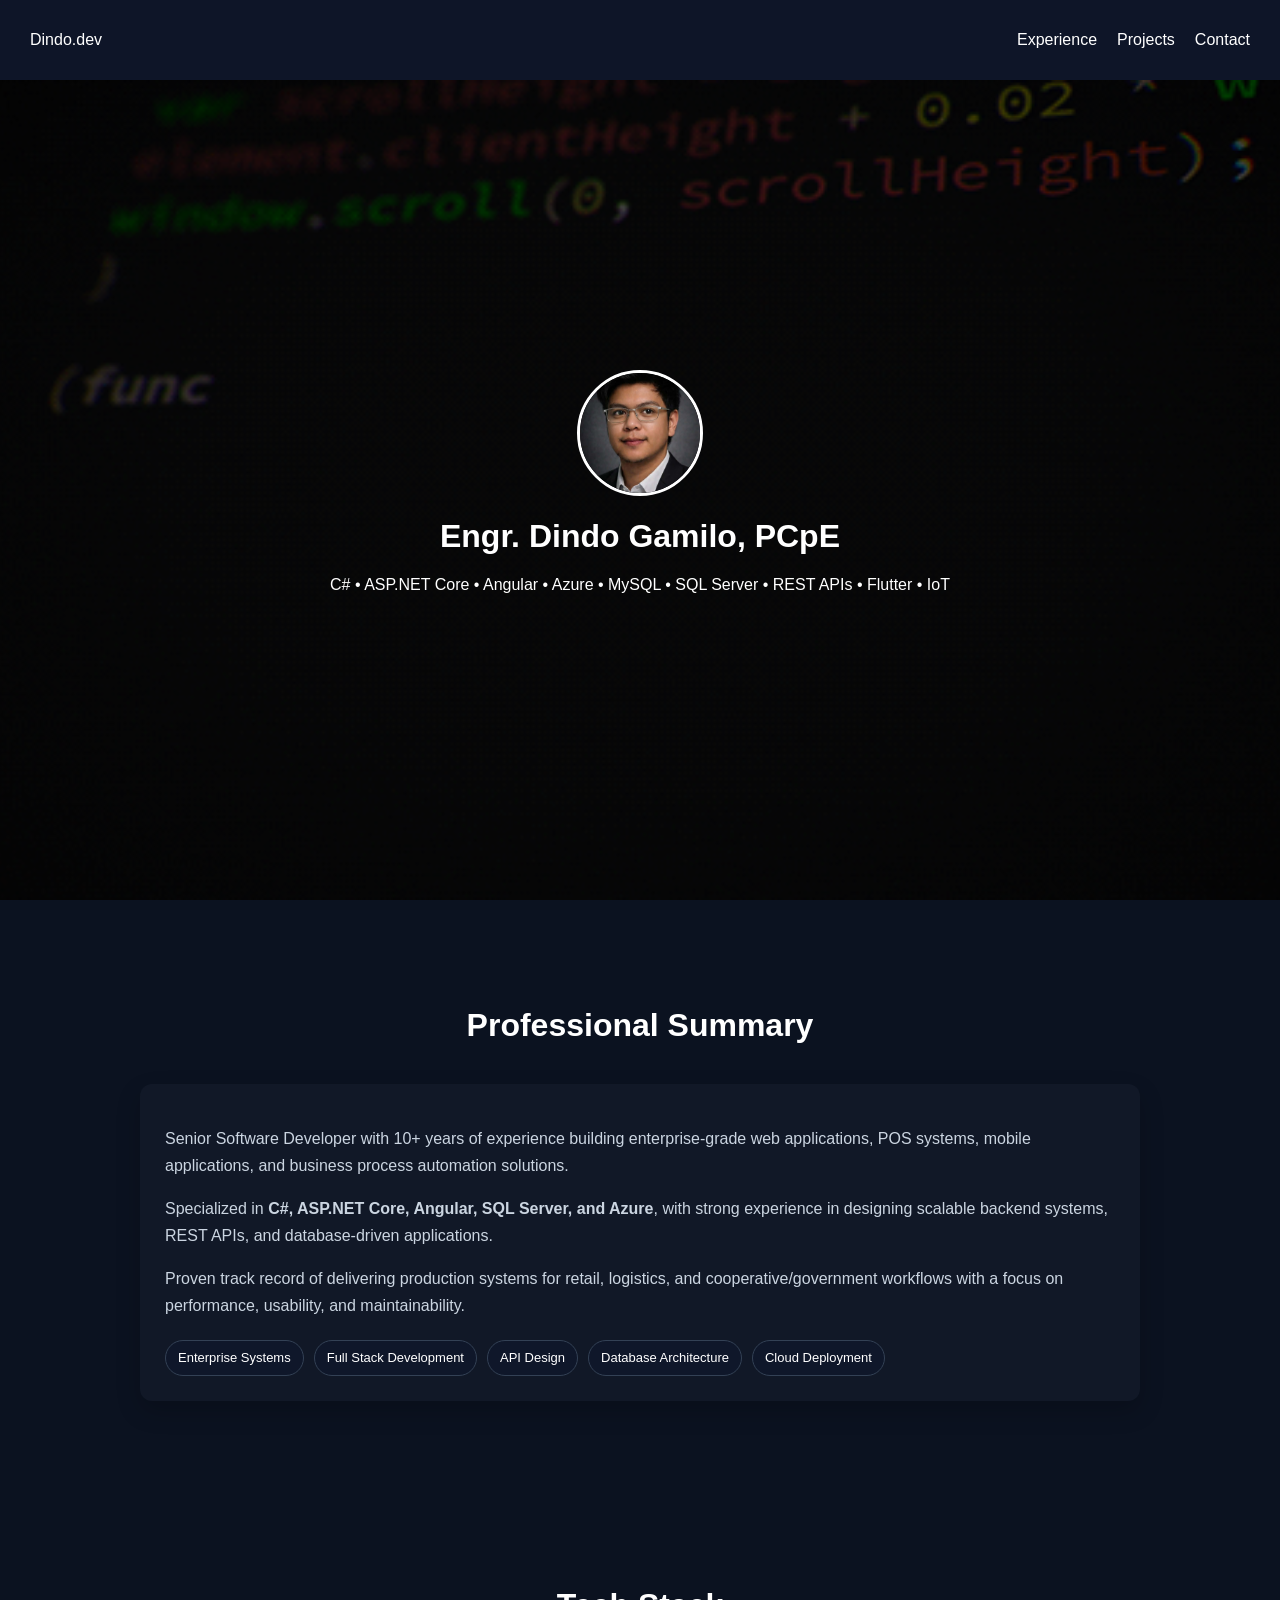
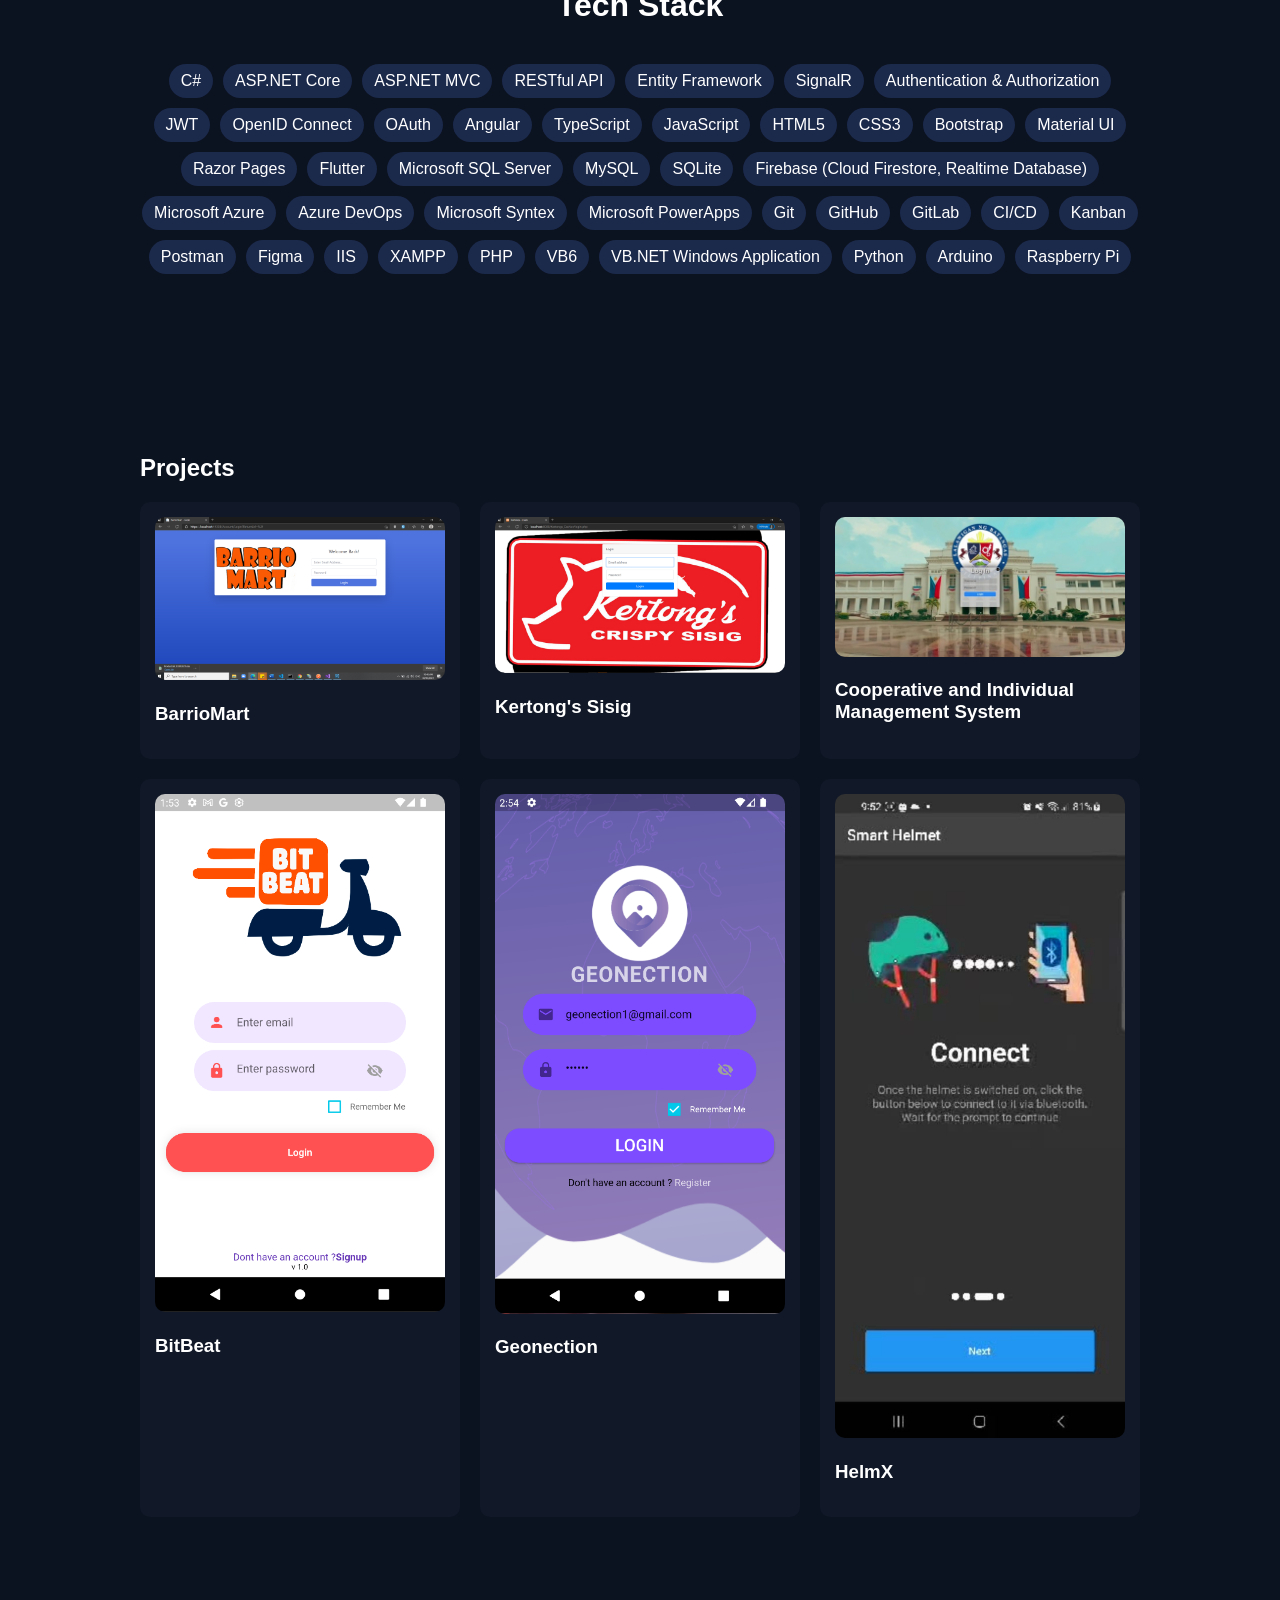
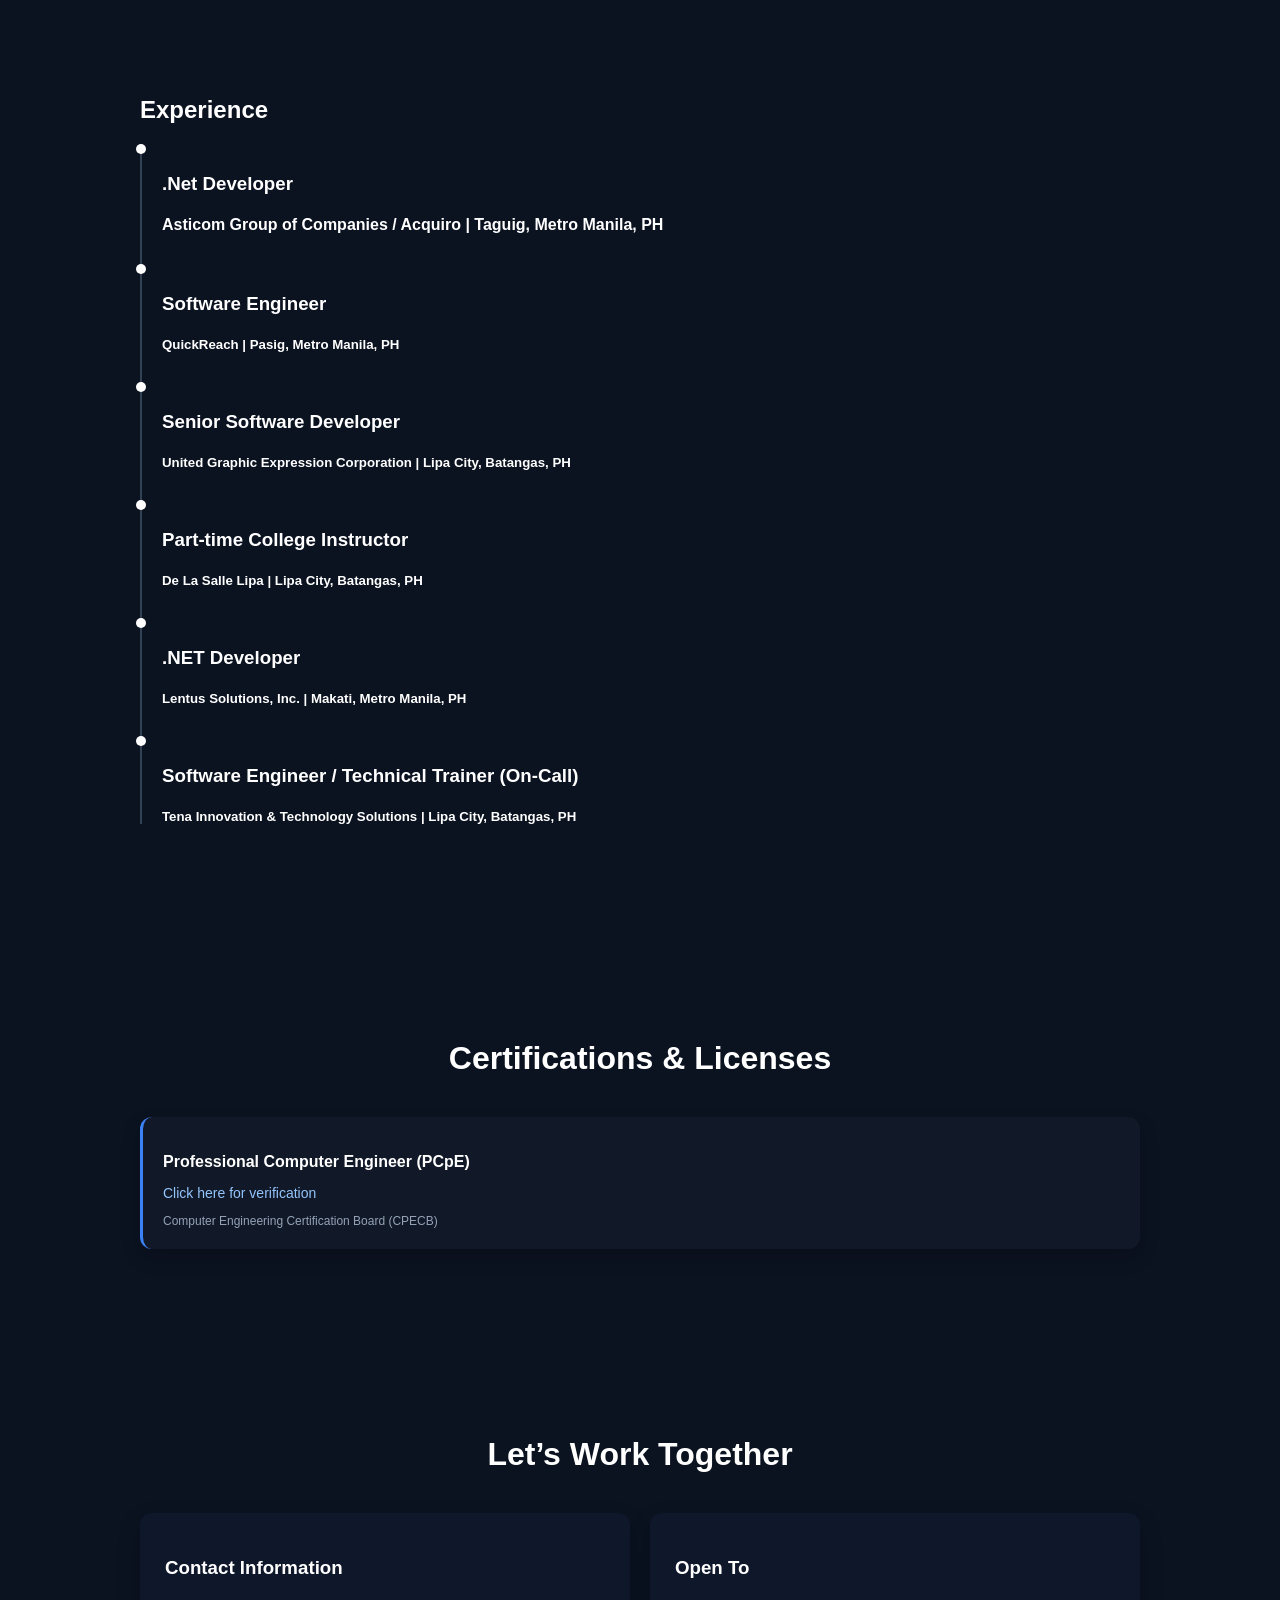
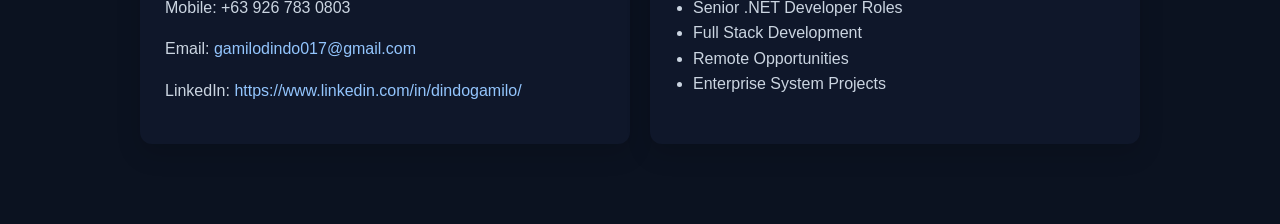
==== index.html @ 64403f10 "portfolio" ====
<!DOCTYPE html>
<html lang="en">

<head>
    <meta charset="UTF-8" />
    <meta name="viewport" content="width=device-width, initial-scale=1.0" />
    <title>Senior .NET Developer Portfolio</title>
    <link rel="stylesheet" href="./css/styles.css" />
    <link rel="stylesheet" href="./css/nav.css" />
    <link rel="stylesheet" href="./css/hero.css" />
    <link rel="stylesheet" href="./css/summary.css" />
    <link rel="stylesheet" href="./css/tech.css" />
    <link rel="stylesheet" href="./css/projects.css" />
    <link rel="stylesheet" href="./css/experience.css" />
    <link rel="stylesheet" href="./css/licenses.css" />
    <link rel="stylesheet" href="./css/contact.css" />
</head>

<body>
    <nav class="navbar">
        <div class="logo">Dindo.dev</div>

        <ul>
            <li><a href="#experience">Experience</a></li>
            <li><a href="#projects">Projects</a></li>
            <li><a href="#contact">Contact</a></li>
            <!-- <li><a hre f="#contact">Contact</a></li> -->
        </ul>

    </nav>

    <!-- HERO -->
    <div class="hero">
        <div class="hero-content fade">
            <div class="avatar">
                <img src="./images/avatar.jpg" alt="Dindo Gamilo">
            </div>
            <h1>Engr. Dindo Gamilo, PCpE</h1>
            <p>
                C# • ASP.NET Core • Angular • Azure • MySQL • SQL Server • REST APIs • Flutter • IoT
            </p>
        </div>
    </div>

    <!-- Professional Summary     -->
    <section id="summary" class="section fade">
    
        <h2>Professional Summary</h2>
    
        <div class="summary-card">
    
            <p>
                Senior Software Developer with 10+ years of experience building enterprise-grade web applications,
                POS systems, mobile applications, and business process automation solutions.
            </p>
    
            <p>
                Specialized in <b>C#, ASP.NET Core, Angular, SQL Server, and Azure</b>, with strong experience in
                designing scalable backend systems, REST APIs, and database-driven applications.
            </p>
    
            <p>
                Proven track record of delivering production systems for retail, logistics, and cooperative/government
                workflows with a focus on performance, usability, and maintainability.
            </p>
    
            <div class="summary-tags">
                <span>Enterprise Systems</span>
                <span>Full Stack Development</span>
                <span>API Design</span>
                <span>Database Architecture</span>
                <span>Cloud Deployment</span>
            </div>
    
        </div>
    
    </section>

    <!-- TECH STACK -->
    <section class="section">
        <h2>Tech Stack</h2>
        <div class="tags">
            <span>C#</span>
            <span>ASP.NET Core</span>
            <span>ASP.NET MVC</span>
            <span>RESTful API</span>
            <span>Entity Framework</span>
            <span>SignalR</span>
            <span>Authentication & Authorization</span>
            <span>JWT</span>
            <span>OpenID Connect</span>
            <span>OAuth</span>
            <span>Angular</span>
            <span>TypeScript</span>
            <span>JavaScript</span>
            <span>HTML5</span>
            <span>CSS3</span>
            <span>Bootstrap</span>
            <span>Material UI</span>
            <span>Razor Pages</span>
            <span>Flutter</span>
            <span>Microsoft SQL Server</span>
            <span>MySQL</span>
            <span>SQLite</span>
            <span>Firebase (Cloud Firestore, Realtime Database)</span>
            <span>Microsoft Azure</span>
            <span>Azure DevOps</span>
            <span>Microsoft Syntex</span>
            <span>Microsoft PowerApps</span>
            <span>Git</span>
            <span>GitHub</span>
            <span>GitLab</span>
            <span>CI/CD</span>
            <span>Kanban</span>
            <span>Postman</span>
            <span>Figma</span>
            <span>IIS</span>
            <span>XAMPP</span>
            <span>PHP</span>
            <span>VB6</span>
            <span>VB.NET Windows Application</span>
            <span>Python</span>
            <span>Arduino</span>
            <span>Raspberry Pi</span>
        </div>
    </section>

    <!-- PROJECTS -->
    <section id="projects" class="fade">
        <h2>Projects</h2>

        <div class="projects">
            <div class="card" onclick="openGallery(this)" data-images="./images/BarrioMart/bm-1.jpg,
                         ./images/BarrioMart/bm-2.jpg,
                         ./images/BarrioMart/bm-3.jpg,
                         ./images/BarrioMart/bm-4.jpg,
                         ./images/BarrioMart/bm-5.jpg,
                         ./images/BarrioMart/bm-6.jpg,
                         ./images/BarrioMart/bm-7.jpg,
                         ./images/BarrioMart/bm-8.jpg,  
                         ./images/BarrioMart/bm-9.jpg,
                         ./images/BarrioMart/bm-10.jpg,
                         ./images/BarrioMart/bm-11.jpg,
                         ./images/BarrioMart/bm-12.jpg,
                         ./images/BarrioMart/bm-13.jpg,
                         ./images/BarrioMart/bm-14.jpg,
                         ./images/BarrioMart/bm-16.jpg,
                         ./images/BarrioMart/bm-17.jpg,
                         ./images/BarrioMart/bm-18.jpg,  
                         ./images/BarrioMart/bm-19.jpg,
                         ./images/BarrioMart/bm-20.jpg,
                         ./images/BarrioMart/bm-21.jpg,
                         ./images/BarrioMart/bm-22.jpg,
                         ./images/BarrioMart/bm-23.jpg,
                         ./images/BarrioMart/bm-24.jpg
                         ">

                <img src="./images/BarrioMart/bm-1.jpg">
                <h3>BarrioMart</h3>
            </div>

            <div class="card" onclick="openGallery(this)" data-images="./images/Kertongs/k-1.jpg,
                         ./images/Kertongs/k-2.jpg,
                         ./images/Kertongs/k-3.jpg,
                         ./images/Kertongs/k-4.jpg,
                         ./images/Kertongs/k-5.jpg,
                         ./images/Kertongs/k-6.jpg,
                         ./images/Kertongs/k-7.jpg,
                         ./images/Kertongs/k-8.jpg,  
                         ./images/Kertongs/k-9.jpg,
                         ./images/Kertongs/k-10.jpg,
                         ./images/Kertongs/k-11.jpg,
                         ./images/Kertongs/k-12.jpg,
                         ./images/Kertongs/k-13.jpg,
                         ./images/Kertongs/k-14.jpg,
                          ./images/Kertongs/k-15.jpg,
                         ./images/Kertongs/k-16.jpg,
                         ./images/Kertongs/k-17.jpg,
                         ./images/Kertongs/k-18.jpg
                         ">

                <img src="./images/Kertongs/k-1.jpg">
                <h3>Kertong's Sisig</h3>
            </div>

            <div class="card" onclick="openGallery(this)" data-images="./images/CIFS/c1.jpg,
                         ./images/CIFS/c2.jpg,
                         ./images/CIFS/c3.jpg,
                         ./images/CIFS/c4.jpg,
                         ./images/CIFS/c5.jpg,
                         ./images/CIFS/c6.jpg,
                         ./images/CIFS/c7.jpg,
                         ./images/CIFS/c8.jpg,  
                         ./images/CIFS/c9.png,
                         ./images/CIFS/c10.jpg,
                         ./images/CIFS/c10.jpg,
                         ./images/CIFS/c11.jpg,
                         ./images/CIFS/c11.jpg,
                         ./images/CIFS/c12.jpg,
                         ./images/CIFS/c12.jpg,
                         ./images/CIFS/c13.png,
                         ./images/CIFS/c13.png,
                         ./images/CIFS/c14.jpg,
                         ./images/CIFS/c14.jpg,
                         ./images/CIFS/c15.png,
                         ./images/CIFS/c15.png,
                         ./images/CIFS/c16.jpg,
                         ./images/CIFS/c16.jpg,
                         ./images/CIFS/c17.png,
                         ./images/CIFS/c17.png,
                         ./images/CIFS/c18.jpg,
                         ./images/CIFS/c18.jpg,
                         ./images/CIFS/c19.png,
                         ./images/CIFS/c20.jpg,
                         ./images/CIFS/c21.png, 
                         ./images/CIFS/c22.jpg,
                         ./images/CIFS/c23.png,
                         ./images/CIFS/c24.jpg, 
                         ./images/CIFS/c25.jpg,
                         ./images/CIFS/c26.jpg,
                         ./images/CIFS/c27.jpg,
                         ./images/CIFS/c28.jpg, 
                         ./images/CIFS/c29.png,
                         ./images/CIFS/c30.jpg
                         ">

                <img src="./images/CIFS/c1.jpg">
                <h3>Cooperative and Individual Management System</h3>
            </div>

            <div class="card" onclick="openGallery(this)" data-images="./images/BitBeat/b-1.jpg,
                         ./images/BitBeat/b-2.jpg,
                         ./images/BitBeat/b-3.jpg,
                         ./images/BitBeat/b-4.jpg,
                         ./images/BitBeat/b-5.jpg,
                         ./images/BitBeat/b-6.jpg,
                         ./images/BitBeat/b-7.jpg,
                         ./images/BitBeat/b-8.jpg,  
                         ./images/BitBeat/b-9.jpg,
                         ./images/BitBeat/b-10.jpg,
                         ./images/BitBeat/b-11.jpg,
                         ./images/BitBeat/b-12.jpg,
                         ./images/BitBeat/b-13.jpg,
                         ./images/BitBeat/b-14.jpg,
                         ./images/BitBeat/b-15.jpg
                         ">
                <img src="./images/BitBeat/b-1.jpg" alt="BitBeat">
                <h3>BitBeat</h3>
            </div>

            <div class="card" onclick="openGallery(this)" data-images="./images/Geonection/g-1.jpg,
                         ./images/Geonection/g-2.jpg,
                         ./images/Geonection/g-3.jpg,
                         ./images/Geonection/g-4.jpg,
                         ./images/Geonection/g-5.jpg,
                         ./images/Geonection/g-6.jpg,
                         ./images/Geonection/g-7.jpg,
                         ./images/Geonection/g-8.jpg,  
                         ./images/Geonection/g-9.jpg,
                         ./images/Geonection/g-10.jpg,
                         ./images/Geonection/g-11.jpg,
                         ./images/Geonection/g-12.jpg
                         ">
                <img src="./images/Geonection/g-1.jpg" alt="BitBeat">
                <h3>Geonection</h3>
            </div>

            <div class="card" onclick="openGallery(this)" data-media="./images/HelmX/h-1.mp4">
                <img src="./images/HelmX/h-2.jpeg" alt="BitBeat">
                <h3>HelmX</h3>
            </div>
        </div>
    </section>

    <!-- EXPERIENCE -->
    <section id="experience" class="fade">
        <h2>Experience</h2>

        <div class="timeline">
            <div class="item">
                <div class="dot"></div>
                <h3>.Net Developer</h3>
                <h4>Asticom Group of Companies / Acquiro | Taguig, Metro Manila, PH </h4>
                <!-- <p>
                        Responsible for developing and maintaining enterprise accounting and ticketing systems, this role utilized ASP.NET Core, Entity Framework, SQL Server, and Azure DevOps to deliver secure and scalable solutions. Key contributions included designing RESTful APIs for seamless integration, optimizing performance through code refactoring and SQL improvements, and ensuring system stability. Business‑critical features were delivered within Agile sprints, while collaboration with QA, analysts, and stakeholders supported smooth deployments. Additional responsibilities involved mentoring junior developers and promoting best practices to enhance team productivity. Technical expertise applied included C#, Git, JWT Authentication, OpenID Connect, Dependency Injection, Microsoft Syntex, and PowerApps.
                </p> -->
            </div>

            <div class="item">
                <div class="dot"></div>
                <h3>Software Engineer</h3>
                <h5>QuickReach | Pasig, Metro Manila, PH</h5>
                <!-- <p>
                    Responsible for developing REST APIs and backend services with ASP.NET Core, this role also involved building and integrating Angular‑based frontend modules to deliver complete end‑to‑end solutions. Application maintainability was improved through refactoring legacy code and optimizing database operations, resulting in more efficient and stable systems. Active participation in Agile ceremonies and close collaboration with cross‑functional teams ensured timely delivery of production‑ready solutions aligned with business requirements. Additional contributions included creating technical documentation and API specifications to support ongoing development and future maintenance. Technical expertise applied encompassed ASP.NET Core, Angular, Material UI, C#, SQL Server, REST APIs, Postman, Azure DevOps, Git, JWT Authentication, OpenID Connect, Authentication & Authorization, and Dependency Injection.
                </p> -->
            </div>

            <div class="item">
                <div class="dot"></div>
                <h3>Senior Software Developer</h3>
                <h5>United Graphic Expression Corporation | Lipa City, Batangas, PH </h5>
                <!-- <p>
                    Responsible for leading the development and enhancement of enterprise web applications, this role utilized ASP.NET MVC/Core to deliver secure and scalable solutions. Key contributions included implementing IdentityServer‑based authentication and authorization, designing and developing RESTful APIs to support multiple business applications, and driving modernization initiatives that improved system performance and maintainability. Additional responsibilities involved mentoring junior developers, establishing best practices, and providing production support to resolve critical application issues. Technical expertise applied encompassed ASP.NET MVC, ASP.NET Core, C#, SQL Server, GitLab, Git, JWT Authentication, IdentityServer, OAuth, Authentication & Authorization, Dependency Injection, and the Repository Pattern.
                </p> -->
            </div>

            <div class="item">
                <div class="dot"></div>
                <h3>Part-time College Instructor</h3>
                <h5>De La Salle Lipa | Lipa City, Batangas, PH</h5>
                <!-- <p>
                    Responsible for teaching Computer Engineering and Electronics Engineering students, this role focused on delivering lectures and academic guidance across core technical subjects. Instruction covered programming fundamentals, embedded systems, and digital logic design, equipping students with both theoretical knowledge and practical skills essential for engineering applications. Emphasis was placed on building strong foundations in software development and hardware concepts, ensuring learners were prepared for advanced coursework and professional practice. The role contributed to student growth by fostering analytical thinking, problem‑solving abilities, and technical proficiency in areas critical to modern engineering disciplines.
                </p> -->
            </div>

            <div class="item">
                <div class="dot"></div>
                <h3>.NET Developer</h3>
                <h5>Lentus Solutions, Inc. | Makati, Metro Manila, PH </h5>
                <!-- <p>
                    Responsible for developing accounting and business applications, this role utilized ASP.NET MVC and SQL Server to deliver reliable enterprise solutions. Key contributions included creating new application modules, maintaining existing systems, and supporting production deployments with issue resolution activities. Active participation in sprint planning, estimation, and technical design discussions ensured alignment with project goals and timely delivery of features. Technical expertise applied encompassed ASP.NET MVC, C#, SQL Server, the Repository Pattern, and Tortoise SVN, supporting the creation of scalable applications and efficient system maintenance.
                </p> -->
            </div>

            <div class="item">
                <div class="dot"></div>
                <h3>Software Engineer / Technical Trainer (On-Call)</h3>
                <h5>Tena Innovation & Technology Solutions | Lipa City, Batangas, PH </h5>
                <!-- <p>
                    Responsible for designing and developing software solutions across web, desktop, mobile, and IoT platforms, this role spanned multiple projects between 2013 and 2019. Key contributions included building Learning Management Systems (LMS), Point‑of‑Sale (POS) applications, booking systems, and biometric solutions tailored to diverse organizational needs. Integrations were developed using Arduino, Raspberry Pi, sensors, and custom hardware devices, enabling innovative applications across embedded and connected environments. Additional responsibilities involved conducting technical training and software development workshops for government and private organizations, supporting knowledge transfer and capacity building. Technical expertise applied encompassed VB6, C#, VB.NET, ASP.NET, MySQL, SQL Server, SQLite, Arduino, Raspberry Pi, REST APIs, Flutter, Basic4Android, Python, and PHP, ensuring versatile and scalable solutions across multiple technology stacks.
                </p> -->
            </div>
        </div>
    </section>

    <!-- Licenses -->
    <section id="certifications" class="section fade">
    
        <h2>Certifications & Licenses</h2>
    
        <div class="cert-grid">
    
            <div class="cert-card">
                <h3>Professional Computer Engineer (PCpE)</h3>
                <p><a href="https://cpecb.org.ph/index.php/761/cpecb-grants-certifications-to-78-for-the-7th-batch-of-ccpe-and-pcpe-applicants/" target="_blank" rel="noopener noreferrer">Click here for verification</a></p>
                <span>Computer Engineering Certification Board (CPECB)</span>
            </div>
        </div>
    
    </section>

    <!-- CONTACT -->
    <section class="section" id="contact">
        <h2>Let’s Work Together</h2>

        <div class="contact-wrapper">

            <div class="contact-card">
                <h3>Contact Information</h3>
                <p>Mobile: +63 926 783 0803</p>
                <p>Email: <a href="mailto:gamilodindo017@gmail.com">gamilodindo017@gmail.com</a></p>
                <p>LinkedIn: <a href="https://www.linkedin.com/in/dindogamilo/" target="_blank" rel="noopener noreferrer">https://www.linkedin.com/in/dindogamilo/</a></p>
            </div>

            <div class="contact-card">
                <h3>Open To</h3>
                <ul>
                    <li>Senior .NET Developer Roles</li>
                    <li>Full Stack Development</li>
                    <li>Remote Opportunities</li>
                    <li>Enterprise System Projects</li>
                </ul>
            </div>

        </div>
    </section>


    <!-- MODAL -->
    <div class="modal" id="modal">
        <span class="close" onclick="closeModal()">&times;</span>
        <img id="modalImg">
    </div>

    <div id="galleryModal" class="gallery-modal">

        <span class="close" onclick="closeGallery()">&times;</span>

        <div class="gallery-content">

            <button class="nav left" onclick="changeImage(-1)">&#10094;</button>

            <div id="viewer" class="viewer"></div>

            <button class="nav right" onclick="changeImage(1)">&#10095;</button>

        </div>

        <div id="thumbnails" class="thumbnails"></div>

    </div>

    <script src="./js/site.js"></script>
    <script src="./js/modal.js"></script>
</body>

</html>
---- css/styles.css ----
body {
  margin: 0;
  font-family: Arial;
  background: #0b1220;
  color: white;
  scroll-behavior: smooth;
}

a {
  color: #93c5fd;
  text-decoration: none;
  transition: 0.2s ease;
}

a:hover {
  color: #ffffff;
}

section {
  padding: 80px 20px;
  max-width: 1000px;
  margin: auto;
}

.section.show {
  opacity: 1;
  transform: translateY(0);
}

.section h2 {
  text-align: center;
  margin-bottom: 40px;
  font-size: 2rem;
}

.dark {
  background: #f1f5f9;
}

/* MOBILE RESPONSIVE */
@media (max-width: 768px) {
  body {
  margin: 0 15px;
}
}
---- css/nav.css ----
.navbar {
  position: sticky;
  top: 0;
  z-index: 999;
  display: flex;
  justify-content: space-between;
  align-items: center;
  padding: 15px 30px;
  background: rgba(15, 23, 42, 0.95);
  backdrop-filter: blur(10px);
  color: white;
}

.navbar ul {
  list-style: none;
  display: flex;
  gap: 20px;
}

.navbar a {
  color: white;
  text-decoration: none;
}

.navbar .toggle {
  background: transparent;
  border: 1px solid white;
  color: white;
  padding: 5px 10px;
  border-radius: 6px;
  cursor: pointer;
}

.dark-mode {
  background: #0b1220;
  color: white;
}

.dark-mode .section {
  background: #111827;
}

.dark-mode .box,
.dark-mode .timeline-item .content {
  background: #1f2937;
  color: white;
}
---- css/hero.css ----
.hero {
  height: calc(100vh - 80px);
  display: flex;
  align-items: center;
  justify-content: center;
  text-align: center;
  background: url("../images/hero.gif") center/cover;
  position: relative;
}

.hero::after {
  content: "";
  position: absolute;
  inset: 0;
  background: rgba(0,0,0,0.75);
}

.hero-content {
  position: relative;
  z-index: 2;
}

.avatar {
  width: 120px;
  height: 120px;
  border-radius: 50%;
  overflow: hidden;
  margin: auto;
  border: 3px solid white;
}

.avatar img {
  width: 100%;
  height: 100%;
  object-fit: cover;
}
---- css/summary.css ----
.summary-card {
  background: #111827;
  padding: 25px;
  border-radius: 12px;
  line-height: 1.7;
  box-shadow: 0 10px 25px rgba(0,0,0,0.2);
}

.summary-card p {
  margin-bottom: 15px;
  color: #cbd5e1;
}

.summary-tags {
  margin-top: 20px;
  display: flex;
  flex-wrap: wrap;
  gap: 10px;
}

.summary-tags span {
  background: #0f172a;
  border: 1px solid #334155;
  padding: 6px 12px;
  border-radius: 20px;
  font-size: 13px;
  color: white;
}
---- css/tech.css ----
.tags {
  display: flex;
  flex-wrap: wrap;
  justify-content: center;
  gap: 10px;
}

.tags span {
  background: #1b294b;
  color: white;
  padding: 8px 12px;
  border-radius: 20px;
}
---- css/projects.css ----
/* =====================
   PROJECTS
===================== */
.projects {
  display: grid;
  grid-template-columns: repeat(auto-fit,minmax(250px,1fr));
  gap: 20px;
}

.card {
  background: #111827;
  padding: 15px;
  border-radius: 10px;
  cursor: pointer;
}

.card img {
  width: 100%;
  border-radius: 10px;
}

/* =====================
   MODAL
===================== */
.modal {
  display: none;
  position: fixed;
  inset: 0;
  background: rgba(0,0,0,0.95);
  justify-content: center;
  align-items: center;
}

.modal img {
  max-width: 80%;
  max-height: 80%;
}

.close {
  position: absolute;
  top: 20px;
  right: 30px;
  font-size: 40px;
  cursor: pointer;
}

/* FULLSCREEN OVERLAY */
.gallery-modal {
  display: none;
  position: fixed;
  inset: 0;
  background: rgba(0,0,0,0.97);
  z-index: 9999;
  flex-direction: column;
  align-items: center;
  justify-content: center;
}

/* MAIN IMAGE AREA */
.gallery-content {
  position: relative;
  display: flex;
  align-items: center;
  justify-content: center;
  width: 100%;
  max-width: 1000px;
}

.main-image {
  max-width: 80%;
  max-height: 70vh;
  border-radius: 12px;
  box-shadow: 0 10px 40px rgba(0,0,0,0.6);
}

/* NAV BUTTONS */
.nav {
  position: absolute;
  top: 50%;
  transform: translateY(-50%);
  background: rgba(255,255,255,0.1);
  border: none;
  color: white;
  font-size: 30px;
  padding: 10px 15px;
  cursor: pointer;
  border-radius: 8px;
}

.nav:hover {
  background: rgba(255,255,255,0.2);
}

.left { left: 20px; }
.right { right: 20px; }

/* THUMBNAILS (NETFLIX STYLE) */
.thumbnails {
  display: flex;
  gap: 10px;
  margin-top: 15px;
  overflow-x: auto;
  padding: 10px;
}

.thumbnails img {
  width: 80px;
  height: 50px;
  object-fit: cover;
  border-radius: 6px;
  cursor: pointer;
  opacity: 0.5;
  transition: 0.2s;
}

.thumbnails img.active,
.thumbnails img:hover {
  opacity: 1;
  transform: scale(1.05);
}

/* CLOSE */
.close {
  position: absolute;
  top: 20px;
  right: 30px;
  font-size: 40px;
  color: white;
  cursor: pointer;
}

.viewer {
  width: 80%;
  display: flex;
  justify-content: center;
  align-items: center;
}

.viewer img,
.viewer video {
  max-width: 100%;
  max-height: 70vh;
  border-radius: 12px;
}
---- css/experience.css ----
/* =====================
   TIMELINE
===================== */
.timeline {
  border-left: 2px solid #334155;
  padding-left: 20px;
}

.item {
  margin-bottom: 30px;
}

.dot {
  width: 10px;
  height: 10px;
  background: white;
  border-radius: 50%;
  margin-left: -26px;
  margin-top: 5px;
}
---- css/licenses.css ----
.cert-grid {
  display: grid;
  grid-template-columns: repeat(auto-fit, minmax(220px, 1fr));
  gap: 20px;
  margin-top: 30px;
}

.cert-card {
  background: #111827;
  padding: 20px;
  border-radius: 12px;
  box-shadow: 0 8px 20px rgba(0,0,0,0.15);
  border-left: 3px solid #3b82f6;
  transition: 0.3s;
}

.cert-card:hover {
  transform: translateY(-5px);
}

.cert-card h3 {
  margin-bottom: 8px;
  font-size: 16px;
}

.cert-card p {
  color: #cbd5e1;
  font-size: 14px;
  margin-bottom: 10px;
}

.cert-card span {
  font-size: 12px;
  color: #94a3b8;
}
---- css/contact.css ----
.contact-wrapper {
  display: grid;
  grid-template-columns: repeat(2, 1fr);
  gap: 20px;
  margin-top: 40px;
}

.contact-card {
  background: #0f172a;
  color: white;
  padding: 25px;
  border-radius: 12px;
  box-shadow: 0 10px 25px rgba(0,0,0,0.15);
}

.contact-card h3 {
  margin-bottom: 15px;
  color: #ffffff;
}

.contact-card p,
.contact-card li {
  color: #cbd5e1;
  line-height: 1.6;
}

.contact-card ul {
  padding-left: 18px;
}

/* MOBILE RESPONSIVE */
@media (max-width: 768px) {
  .contact-wrapper {
    grid-template-columns: 1fr;
  }
}
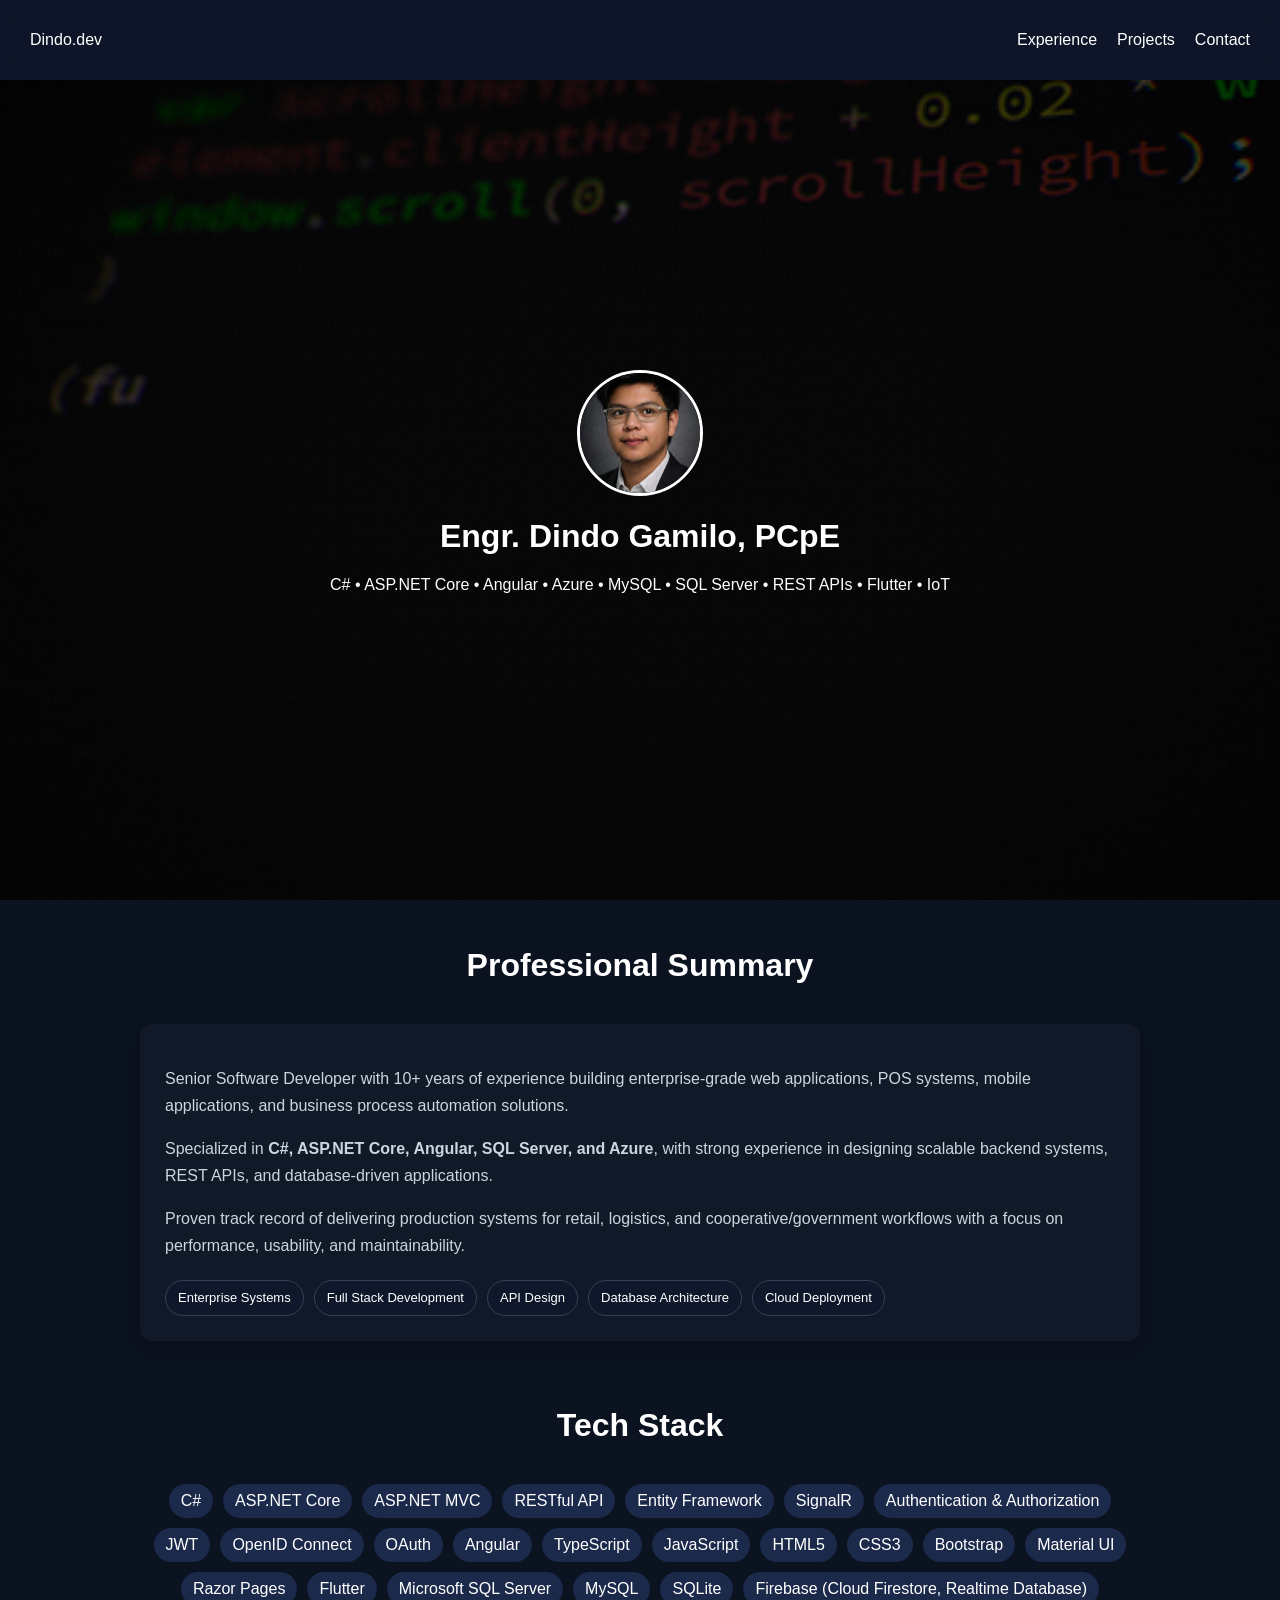
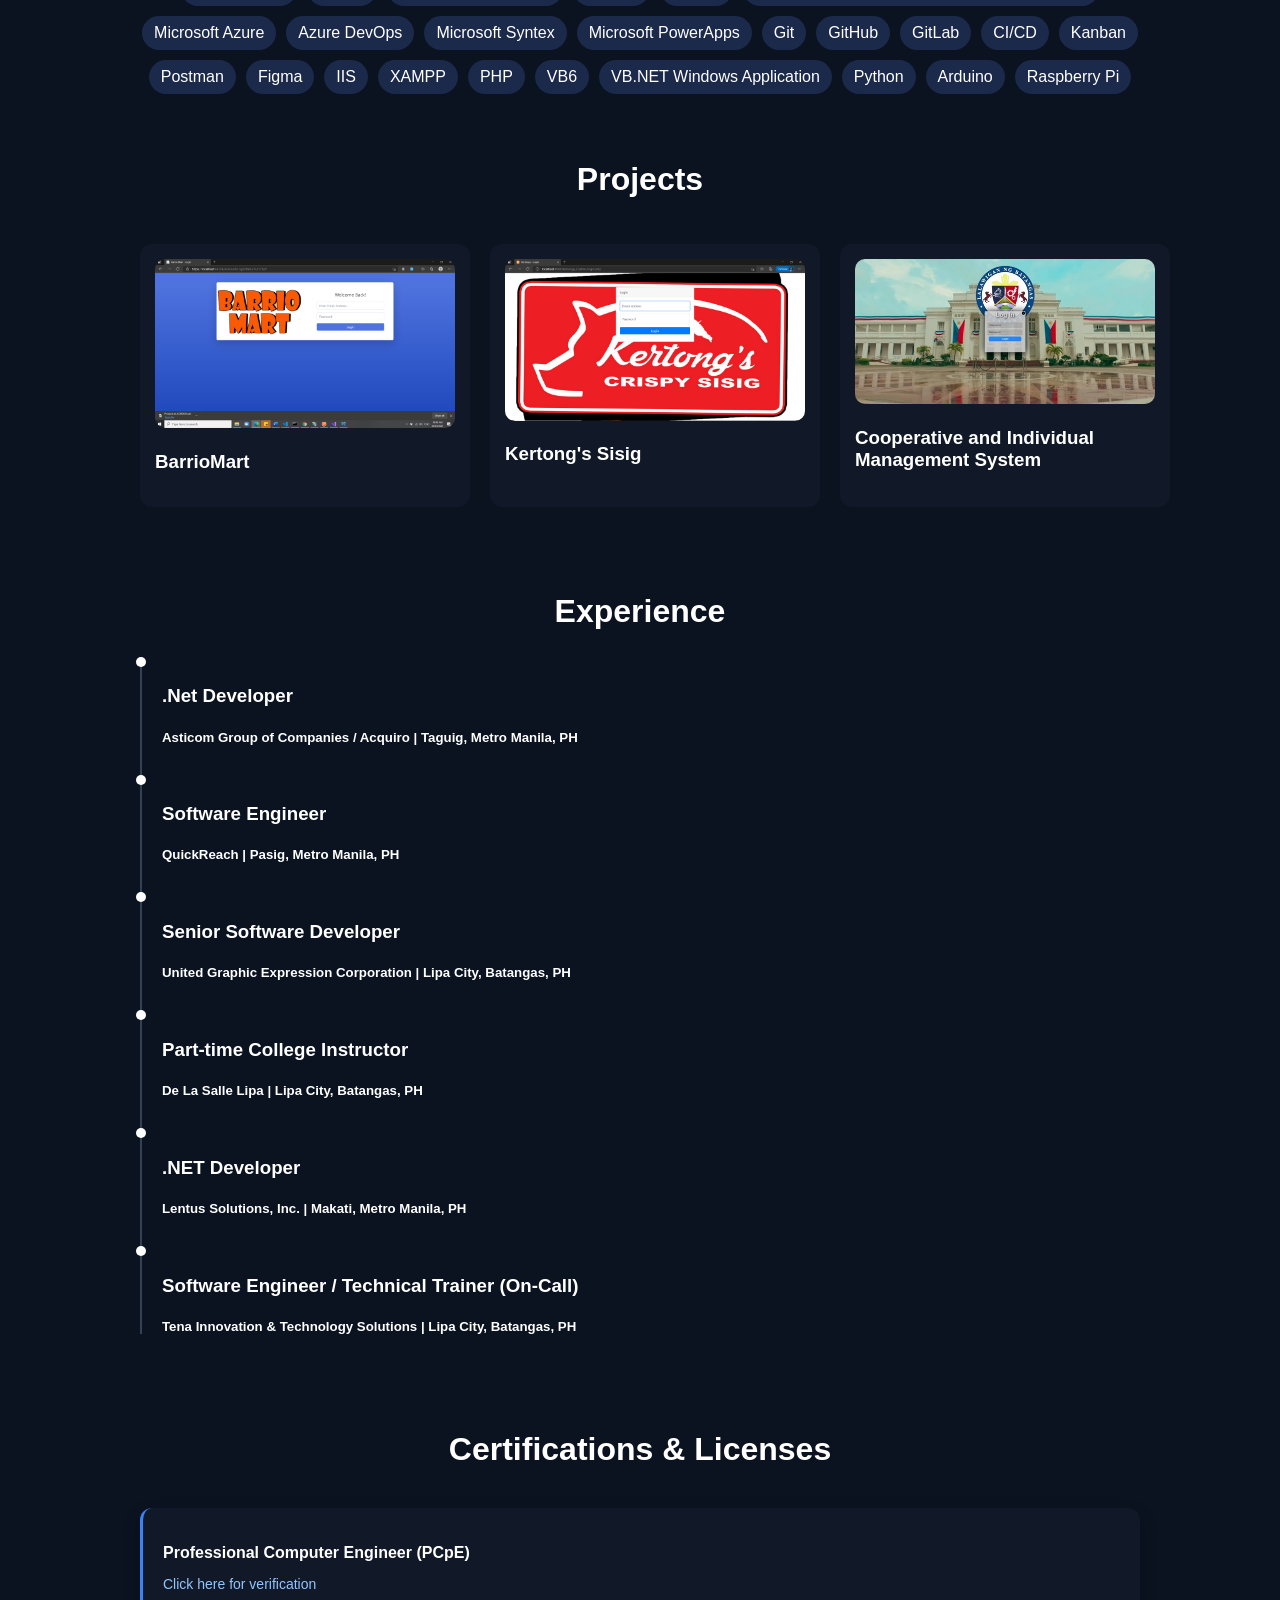
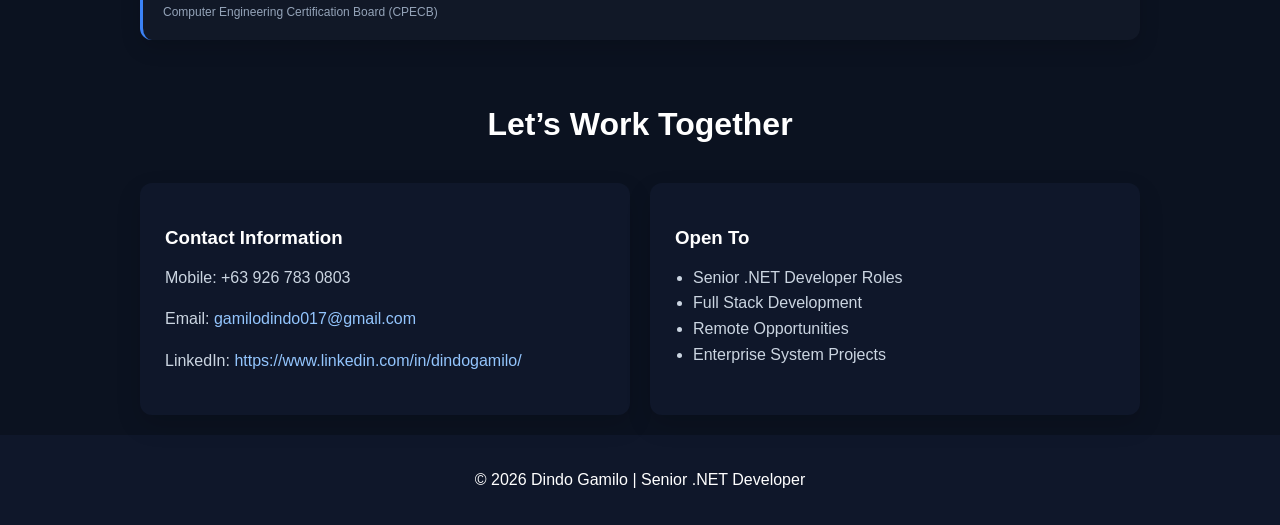
==== commit 3fe735bb: "additional changes" ====
--- a/index.html
+++ b/index.html
@@ -127,9 +127,15 @@
 
     <!-- PROJECTS -->
     <section id="projects" class="fade">
-        <h2>Projects</h2>
-
-        <div class="projects">
+        <center><h2 style="font-size: 32px;">Projects</h2></center>
+
+        <div class="carousel-wrapper">
+        
+            <button class="carousel-btn left" onclick="moveCarousel(-1)">
+                &#10094;
+            </button>
+        
+            <div class="carousel-track" id="carouselTrack">
             <div class="card" onclick="openGallery(this)" data-images="./images/BarrioMart/bm-1.jpg,
                          ./images/BarrioMart/bm-2.jpg,
                          ./images/BarrioMart/bm-3.jpg,
@@ -244,7 +250,7 @@
                          ./images/BitBeat/b-14.jpg,
                          ./images/BitBeat/b-15.jpg
                          ">
-                <img src="./images/BitBeat/b-1.jpg" alt="BitBeat">
+                <img src="./images/BitBeat/b-1.1.jpg" alt="BitBeat">
                 <h3>BitBeat</h3>
             </div>
 
@@ -261,26 +267,32 @@
                          ./images/Geonection/g-11.jpg,
                          ./images/Geonection/g-12.jpg
                          ">
-                <img src="./images/Geonection/g-1.jpg" alt="BitBeat">
+                <img src="./images/Geonection/g-1.1.jpg" alt="BitBeat">
                 <h3>Geonection</h3>
             </div>
 
             <div class="card" onclick="openGallery(this)" data-media="./images/HelmX/h-1.mp4">
-                <img src="./images/HelmX/h-2.jpeg" alt="BitBeat">
+                <img src="./images/HelmX/h-1.1.jpg" alt="BitBeat">
                 <h3>HelmX</h3>
             </div>
-        </div>
+
+
+
+        </div>
+                    <button class="carousel-btn right" onclick="moveCarousel(1)">
+                &#10095;
+            </button>
     </section>
 
     <!-- EXPERIENCE -->
     <section id="experience" class="fade">
-        <h2>Experience</h2>
+         <center><h2 style="font-size: 32px;">Experience</h2></center>
 
         <div class="timeline">
             <div class="item">
                 <div class="dot"></div>
                 <h3>.Net Developer</h3>
-                <h4>Asticom Group of Companies / Acquiro | Taguig, Metro Manila, PH </h4>
+                <h5>Asticom Group of Companies / Acquiro | Taguig, Metro Manila, PH </h5>
                 <!-- <p>
                         Responsible for developing and maintaining enterprise accounting and ticketing systems, this role utilized ASP.NET Core, Entity Framework, SQL Server, and Azure DevOps to deliver secure and scalable solutions. Key contributions included designing RESTful APIs for seamless integration, optimizing performance through code refactoring and SQL improvements, and ensuring system stability. Business‑critical features were delivered within Agile sprints, while collaboration with QA, analysts, and stakeholders supported smooth deployments. Additional responsibilities involved mentoring junior developers and promoting best practices to enhance team productivity. Technical expertise applied included C#, Git, JWT Authentication, OpenID Connect, Dependency Injection, Microsoft Syntex, and PowerApps.
                 </p> -->
@@ -400,6 +412,10 @@
 
     </div>
 
+        <footer>
+            <p>© 2026 Dindo Gamilo | Senior .NET Developer</p>
+        </footer>
+
     <script src="./js/site.js"></script>
     <script src="./js/modal.js"></script>
 </body>
--- a/css/styles.css
+++ b/css/styles.css
@@ -17,7 +17,7 @@
 }
 
 section {
-  padding: 80px 20px;
+  padding: 20px 20px;
   max-width: 1000px;
   margin: auto;
 }
@@ -37,6 +37,13 @@
   background: #f1f5f9;
 }
 
+footer {
+  text-align: center;
+  padding: 20px;
+  background: #0f172a;
+  color: white;
+}
+
 /* MOBILE RESPONSIVE */
 @media (max-width: 768px) {
   body {
--- a/css/projects.css
+++ b/css/projects.css
@@ -91,8 +91,8 @@
   background: rgba(255,255,255,0.2);
 }
 
-.left { left: 20px; }
-.right { right: 20px; }
+.left { left: -100px; }
+.right { right: -100px; }
 
 /* THUMBNAILS (NETFLIX STYLE) */
 .thumbnails {
@@ -130,7 +130,7 @@
 }
 
 .viewer {
-  width: 80%;
+  width: 100%;
   display: flex;
   justify-content: center;
   align-items: center;
@@ -141,4 +141,82 @@
   max-width: 100%;
   max-height: 70vh;
   border-radius: 12px;
+}
+
+/* SECTION */
+#projects {
+  max-width: 1100px;
+  margin: auto;
+}
+
+/* WRAPPER */
+.carousel-wrapper {
+  position: relative;
+  overflow: hidden;
+  padding: 20px 50px;
+}
+
+/* TRACK */
+.carousel-track {
+  display: flex;
+  gap: 20px;
+  transition: transform 0.5s ease;
+}
+
+/* CARD */
+.card {
+  min-width: 300px;
+  background: #111827;
+  padding: 15px;
+  border-radius: 12px;
+  cursor: pointer;
+  transition: transform 0.3s ease;
+}
+
+.card:hover {
+  transform: scale(1.05);
+}
+
+.card img {
+  width: 100%;
+  border-radius: 10px;
+}
+
+/* BUTTONS */
+.carousel-btn {
+  position: absolute;
+  top: 50%;
+  transform: translateY(-50%);
+  background: rgba(255,255,255,0.1);
+  border: none;
+  color: white;
+  font-size: 30px;
+  padding: 10px 15px;
+  cursor: pointer;
+  border-radius: 8px;
+  z-index: 10;
+}
+
+.carousel-btn:hover {
+  background: rgba(255,255,255,0.2);
+}
+
+.left { left: -100px; }
+.right { right: -100px; }
+
+/* MOBILE */
+@media (max-width: 768px) {
+  .card {
+    min-width: 250px;
+  }
+
+ .left { left: 20px; }
+ .right { right: 20px; }
+
+ .viewer {
+  width: 80%;
+  display: flex;
+  justify-content: center;
+  align-items: center;
+}
 }
